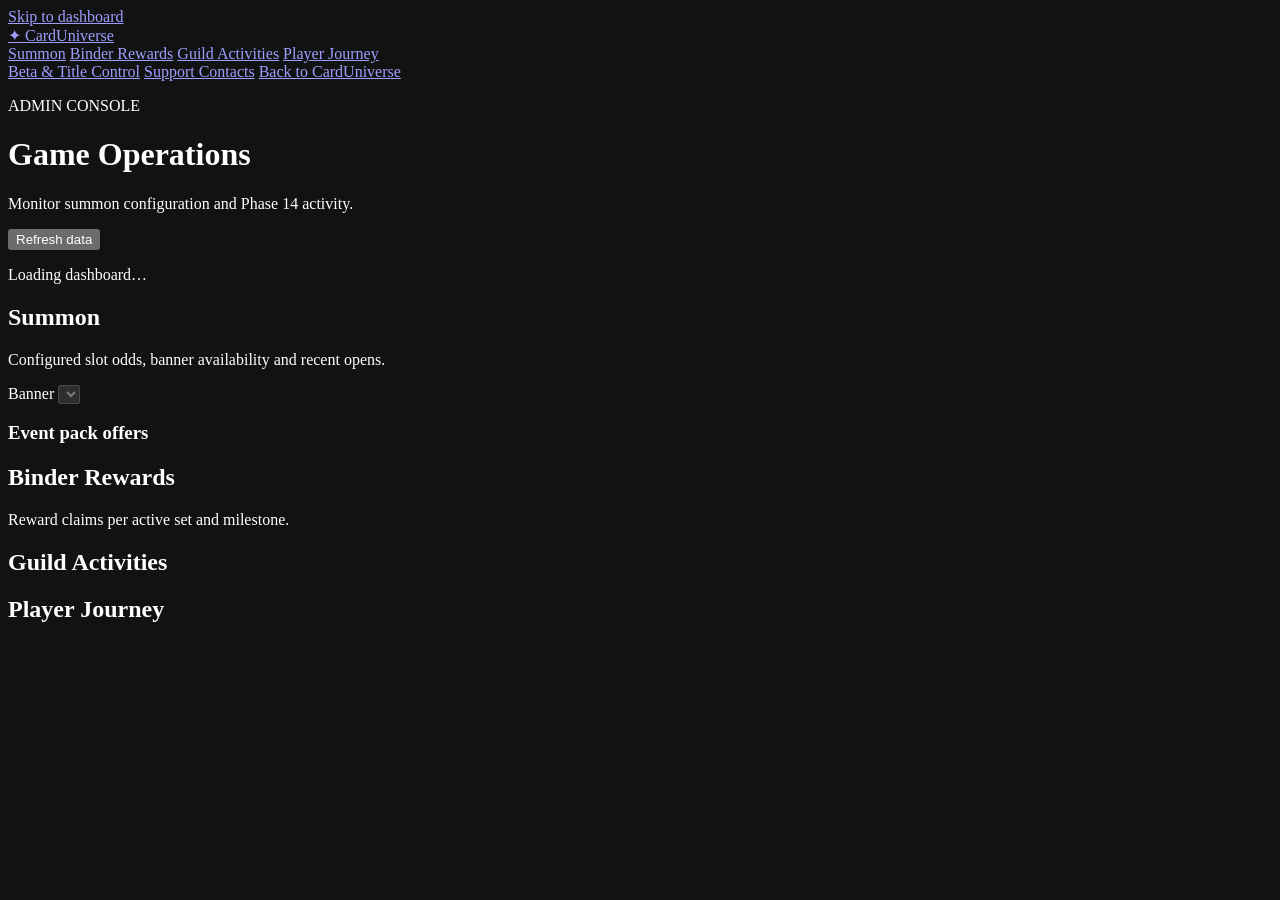
==== workers/admin-operations/console.html @ 71125a62 "Refresh Admin Console and add Phase 14 operations dashboard" ====
<!doctype html>
<html lang="en">
<head>
<meta charset="utf-8">
<meta name="viewport" content="width=device-width,initial-scale=1">
<meta name="color-scheme" content="dark">
<meta name="robots" content="noindex,nofollow">
<link rel="icon" href="/favicon.svg">
<link rel="stylesheet" href="/admin/operations.css">
<script defer src="/admin/operations.js"></script>
<title>Game Operations | CardUniverse</title>
</head>
<body class="cu-ops">
<a class="ops-skip" href="#ops-main">Skip to dashboard</a>
<div class="ops-layout">
<aside class="ops-sidebar">
  <a class="ops-brand" href="/"><span aria-hidden="true">✦</span> CardUniverse</a>
  <nav aria-label="Game Operations">
    <a href="#summon" aria-current="location">Summon</a>
    <a href="#binder">Binder Rewards</a>
    <a href="#guild">Guild Activities</a>
    <a href="#journey">Player Journey</a>
  </nav>
  <div class="ops-side-links">
    <a href="/admin/phase6">Beta &amp; Title Control</a>
    <a href="/admin/support">Support Contacts</a>
    <a href="/">Back to CardUniverse</a>
  </div>
</aside>
<main id="ops-main">
  <header class="ops-header">
    <div><p class="ops-label">ADMIN CONSOLE</p><h1>Game Operations</h1>
    <p>Monitor summon configuration and Phase 14 activity.</p></div>
    <div><button id="ops-refresh" type="button">Refresh data</button><p id="ops-status" role="status">Loading dashboard…</p></div>
  </header>
  <div class="ops-kpis" id="ops-kpis" aria-label="Key metrics"></div>
  <section id="summon" aria-labelledby="summon-heading">
    <div class="ops-section-head"><div><h2 id="summon-heading">Summon</h2><p>Configured slot odds, banner availability and recent opens.</p></div>
    <label>Banner <select id="ops-pack" disabled></select></label></div>
    <p class="ops-note" id="ops-pity"></p>
    <div id="ops-odds"></div>
    <h3>Event pack offers</h3><div id="ops-offers"></div>
  </section>
  <section id="binder" aria-labelledby="binder-heading">
    <h2 id="binder-heading">Binder Rewards</h2><p>Reward claims per active set and milestone.</p><div id="ops-binders"></div>
  </section>
  <section id="guild" aria-labelledby="guild-heading">
    <h2 id="guild-heading">Guild Activities</h2><p id="ops-week"></p><div id="ops-guilds"></div>
  </section>
  <section id="journey" aria-labelledby="journey-heading">
    <h2 id="journey-heading">Player Journey</h2><p id="ops-cohort"></p><div id="ops-journey"></div>
  </section>
</main>
</div>
</body>
</html>
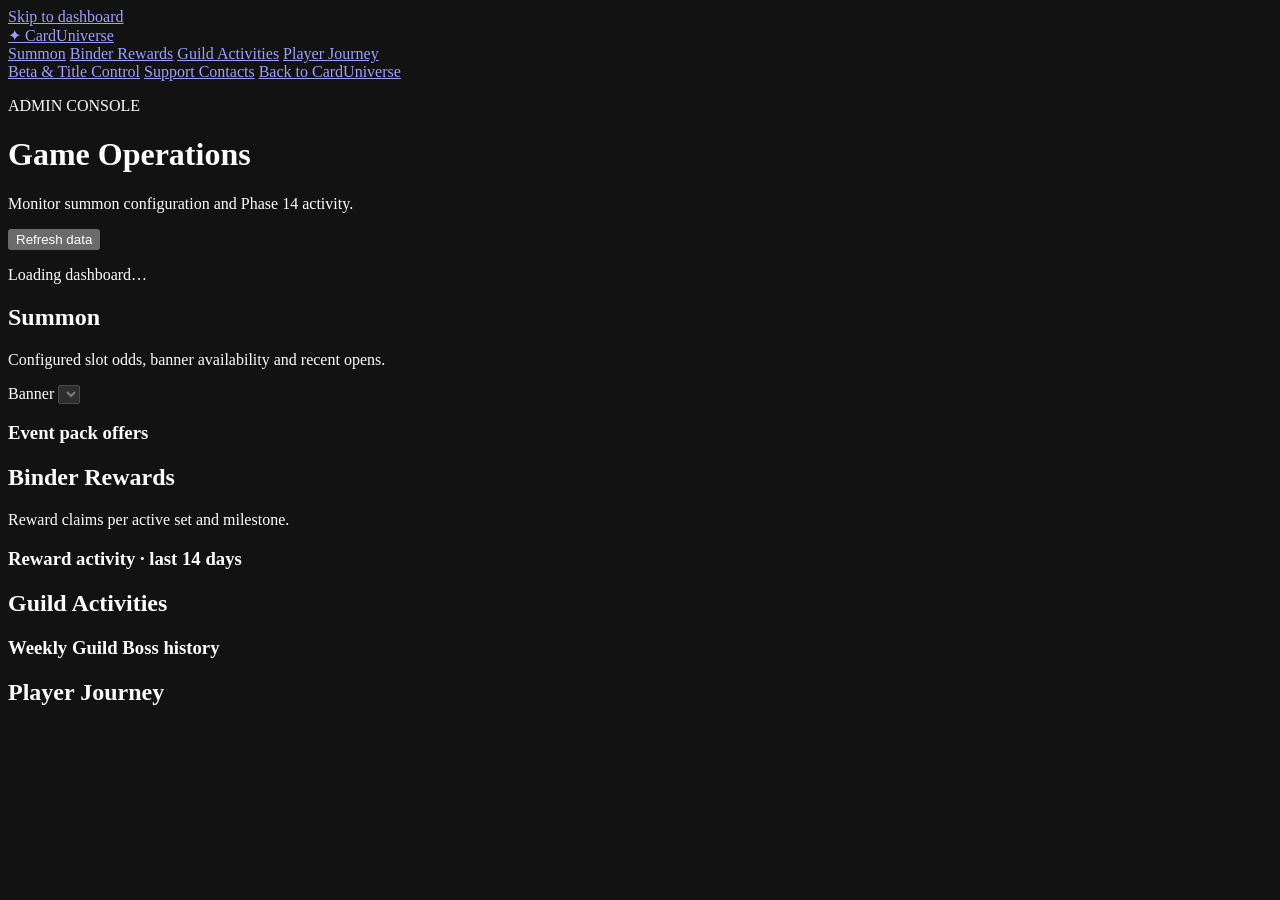
==== commit 6ad7160f: "Connect Admin Console to Android and expand game operations" ====
--- a/workers/admin-operations/console.html
+++ b/workers/admin-operations/console.html
@@ -42,10 +42,10 @@
     <h3>Event pack offers</h3><div id="ops-offers"></div>
   </section>
   <section id="binder" aria-labelledby="binder-heading">
-    <h2 id="binder-heading">Binder Rewards</h2><p>Reward claims per active set and milestone.</p><div id="ops-binders"></div>
+    <h2 id="binder-heading">Binder Rewards</h2><p>Reward claims per active set and milestone.</p><div id="ops-binders"></div><h3>Reward activity · last 14 days</h3><div id="ops-activity"></div>
   </section>
   <section id="guild" aria-labelledby="guild-heading">
-    <h2 id="guild-heading">Guild Activities</h2><p id="ops-week"></p><div id="ops-guilds"></div>
+    <h2 id="guild-heading">Guild Activities</h2><p id="ops-week"></p><div id="ops-guilds"></div><h3>Weekly Guild Boss history</h3><div id="ops-weekly"></div>
   </section>
   <section id="journey" aria-labelledby="journey-heading">
     <h2 id="journey-heading">Player Journey</h2><p id="ops-cohort"></p><div id="ops-journey"></div>
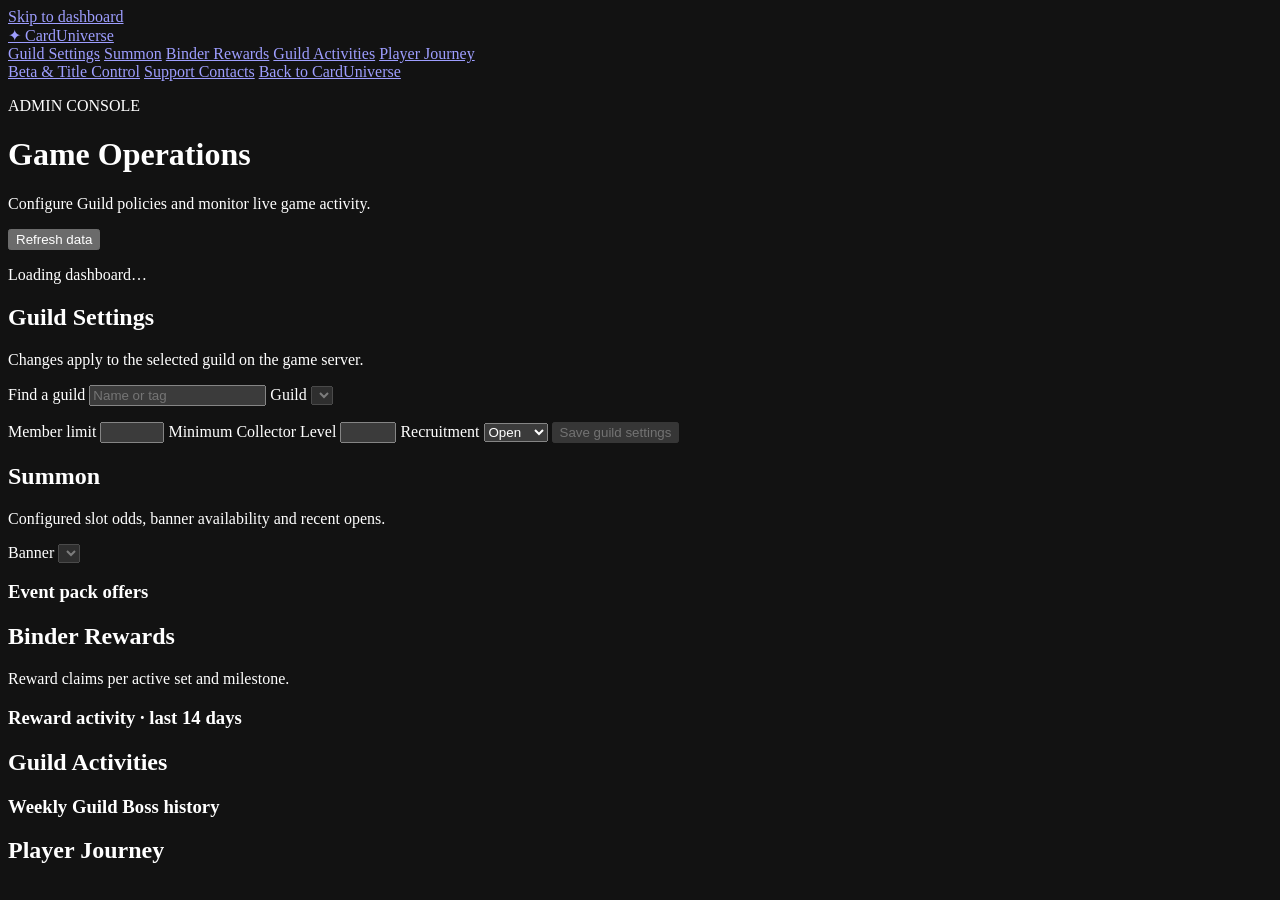
==== commit 6ab1d5cd: "Keep Admin Console web-only and expose Guild policies" ====
--- a/workers/admin-operations/console.html
+++ b/workers/admin-operations/console.html
@@ -16,6 +16,7 @@
 <aside class="ops-sidebar">
   <a class="ops-brand" href="/"><span aria-hidden="true">✦</span> CardUniverse</a>
   <nav aria-label="Game Operations">
+    <a href="#guild-settings">Guild Settings</a>
     <a href="#summon" aria-current="location">Summon</a>
     <a href="#binder">Binder Rewards</a>
     <a href="#guild">Guild Activities</a>
@@ -30,10 +31,24 @@
 <main id="ops-main">
   <header class="ops-header">
     <div><p class="ops-label">ADMIN CONSOLE</p><h1>Game Operations</h1>
-    <p>Monitor summon configuration and Phase 14 activity.</p></div>
+    <p>Configure Guild policies and monitor live game activity.</p></div>
     <div><button id="ops-refresh" type="button">Refresh data</button><p id="ops-status" role="status">Loading dashboard…</p></div>
   </header>
   <div class="ops-kpis" id="ops-kpis" aria-label="Key metrics"></div>
+  <section id="guild-settings" aria-labelledby="guild-settings-heading">
+    <h2 id="guild-settings-heading">Guild Settings</h2>
+    <p>Changes apply to the selected guild on the game server.</p>
+    <form id="ops-guild-form">
+      <label>Find a guild <input id="ops-guild-filter" type="search" placeholder="Name or tag"></label>
+      <label>Guild <select id="ops-guild-select" required disabled></select></label>
+      <p id="ops-guild-roster"></p>
+      <label>Member limit <input id="ops-guild-capacity" type="number" required min="5" max="1000" step="1"></label>
+      <label>Minimum Collector Level <input id="ops-guild-level" type="number" required min="1" max="100" step="1"></label>
+      <label>Recruitment <select id="ops-guild-recruiting"><option value="1">Open</option><option value="0">Closed</option></select></label>
+      <button id="ops-save-guild" type="submit" disabled>Save guild settings</button>
+      <p id="ops-guild-status" role="status"></p>
+    </form>
+  </section>
   <section id="summon" aria-labelledby="summon-heading">
     <div class="ops-section-head"><div><h2 id="summon-heading">Summon</h2><p>Configured slot odds, banner availability and recent opens.</p></div>
     <label>Banner <select id="ops-pack" disabled></select></label></div>
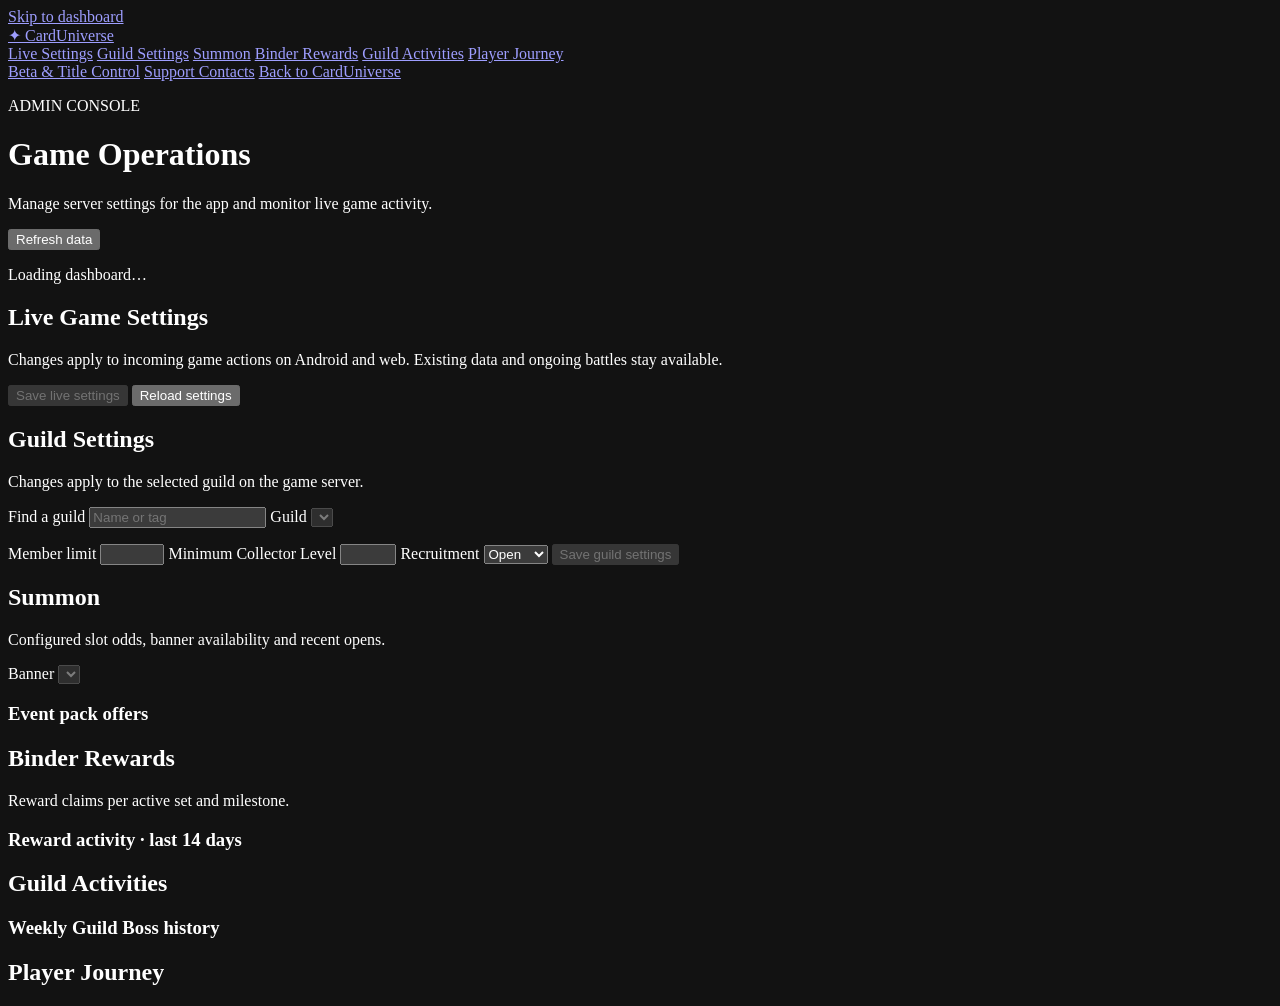
==== commit 28c73a38: "Add web-only Live Game Settings to Admin Console" ====
--- a/workers/admin-operations/console.html
+++ b/workers/admin-operations/console.html
@@ -16,6 +16,7 @@
 <aside class="ops-sidebar">
   <a class="ops-brand" href="/"><span aria-hidden="true">✦</span> CardUniverse</a>
   <nav aria-label="Game Operations">
+    <a href="#live-settings">Live Settings</a>
     <a href="#guild-settings">Guild Settings</a>
     <a href="#summon" aria-current="location">Summon</a>
     <a href="#binder">Binder Rewards</a>
@@ -31,10 +32,22 @@
 <main id="ops-main">
   <header class="ops-header">
     <div><p class="ops-label">ADMIN CONSOLE</p><h1>Game Operations</h1>
-    <p>Configure Guild policies and monitor live game activity.</p></div>
+    <p>Manage server settings for the app and monitor live game activity.</p></div>
     <div><button id="ops-refresh" type="button">Refresh data</button><p id="ops-status" role="status">Loading dashboard…</p></div>
   </header>
   <div class="ops-kpis" id="ops-kpis" aria-label="Key metrics"></div>
+  <section id="live-settings" aria-labelledby="live-settings-heading">
+    <h2 id="live-settings-heading">Live Game Settings</h2>
+    <p>Changes apply to incoming game actions on Android and web. Existing data and ongoing battles stay available.</p>
+    <form id="ops-live-form">
+      <div id="ops-live-controls"></div>
+      <div class="ops-live-actions">
+        <button type="submit" id="ops-live-save" disabled>Save live settings</button>
+        <button type="button" id="ops-live-reload">Reload settings</button>
+      </div>
+      <p id="ops-live-status" role="status"></p>
+    </form>
+  </section>
   <section id="guild-settings" aria-labelledby="guild-settings-heading">
     <h2 id="guild-settings-heading">Guild Settings</h2>
     <p>Changes apply to the selected guild on the game server.</p>
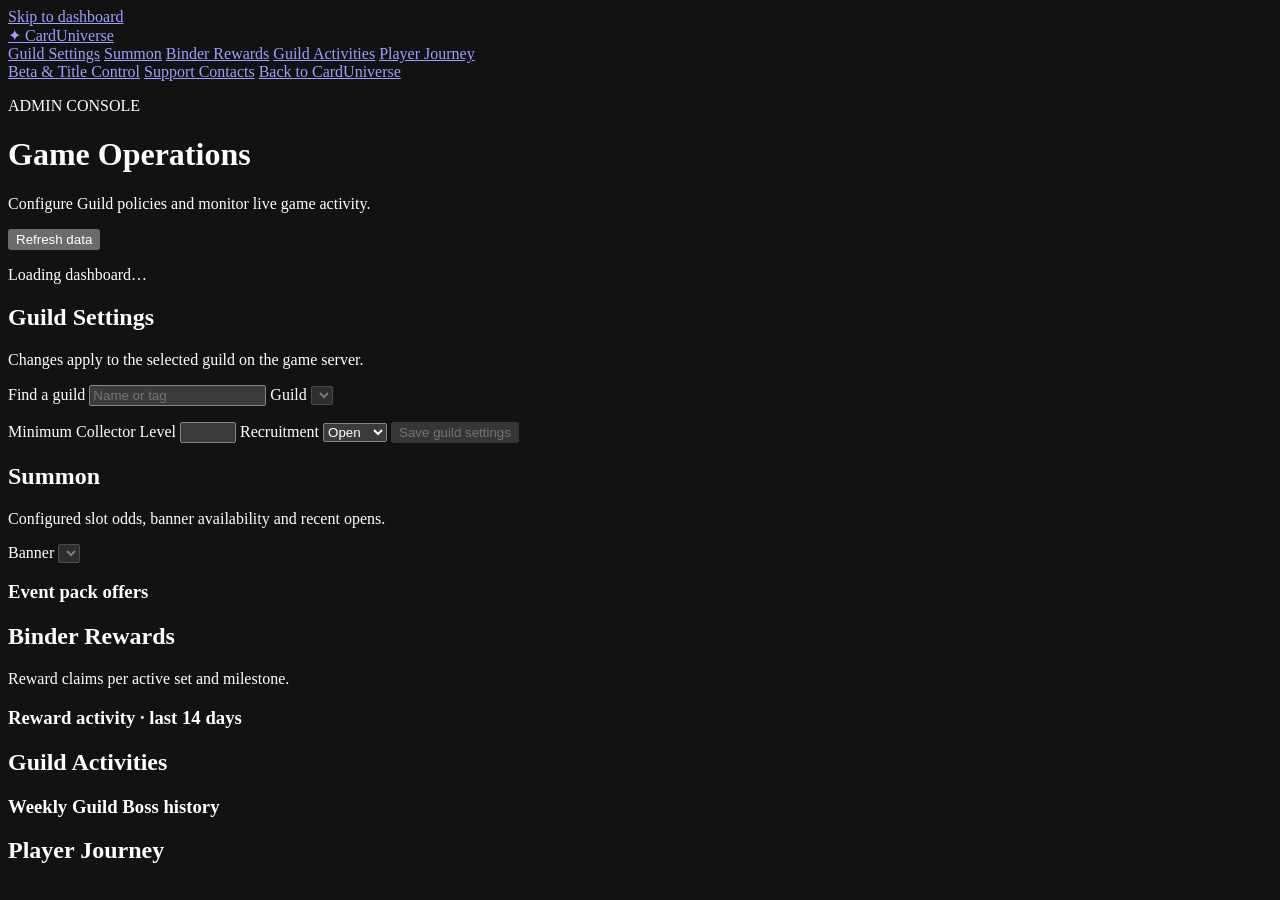
==== commit bd3c9b72: "Redesign Firstlight game screens and align deck and Guild rules" ====
--- a/workers/admin-operations/console.html
+++ b/workers/admin-operations/console.html
@@ -16,7 +16,6 @@
 <aside class="ops-sidebar">
   <a class="ops-brand" href="/"><span aria-hidden="true">✦</span> CardUniverse</a>
   <nav aria-label="Game Operations">
-    <a href="#live-settings">Live Settings</a>
     <a href="#guild-settings">Guild Settings</a>
     <a href="#summon" aria-current="location">Summon</a>
     <a href="#binder">Binder Rewards</a>
@@ -32,22 +31,10 @@
 <main id="ops-main">
   <header class="ops-header">
     <div><p class="ops-label">ADMIN CONSOLE</p><h1>Game Operations</h1>
-    <p>Manage server settings for the app and monitor live game activity.</p></div>
+    <p>Configure Guild policies and monitor live game activity.</p></div>
     <div><button id="ops-refresh" type="button">Refresh data</button><p id="ops-status" role="status">Loading dashboard…</p></div>
   </header>
   <div class="ops-kpis" id="ops-kpis" aria-label="Key metrics"></div>
-  <section id="live-settings" aria-labelledby="live-settings-heading">
-    <h2 id="live-settings-heading">Live Game Settings</h2>
-    <p>Changes apply to incoming game actions on Android and web. Existing data and ongoing battles stay available.</p>
-    <form id="ops-live-form">
-      <div id="ops-live-controls"></div>
-      <div class="ops-live-actions">
-        <button type="submit" id="ops-live-save" disabled>Save live settings</button>
-        <button type="button" id="ops-live-reload">Reload settings</button>
-      </div>
-      <p id="ops-live-status" role="status"></p>
-    </form>
-  </section>
   <section id="guild-settings" aria-labelledby="guild-settings-heading">
     <h2 id="guild-settings-heading">Guild Settings</h2>
     <p>Changes apply to the selected guild on the game server.</p>
@@ -55,7 +42,6 @@
       <label>Find a guild <input id="ops-guild-filter" type="search" placeholder="Name or tag"></label>
       <label>Guild <select id="ops-guild-select" required disabled></select></label>
       <p id="ops-guild-roster"></p>
-      <label>Member limit <input id="ops-guild-capacity" type="number" required min="5" max="1000" step="1"></label>
       <label>Minimum Collector Level <input id="ops-guild-level" type="number" required min="1" max="100" step="1"></label>
       <label>Recruitment <select id="ops-guild-recruiting"><option value="1">Open</option><option value="0">Closed</option></select></label>
       <button id="ops-save-guild" type="submit" disabled>Save guild settings</button>
